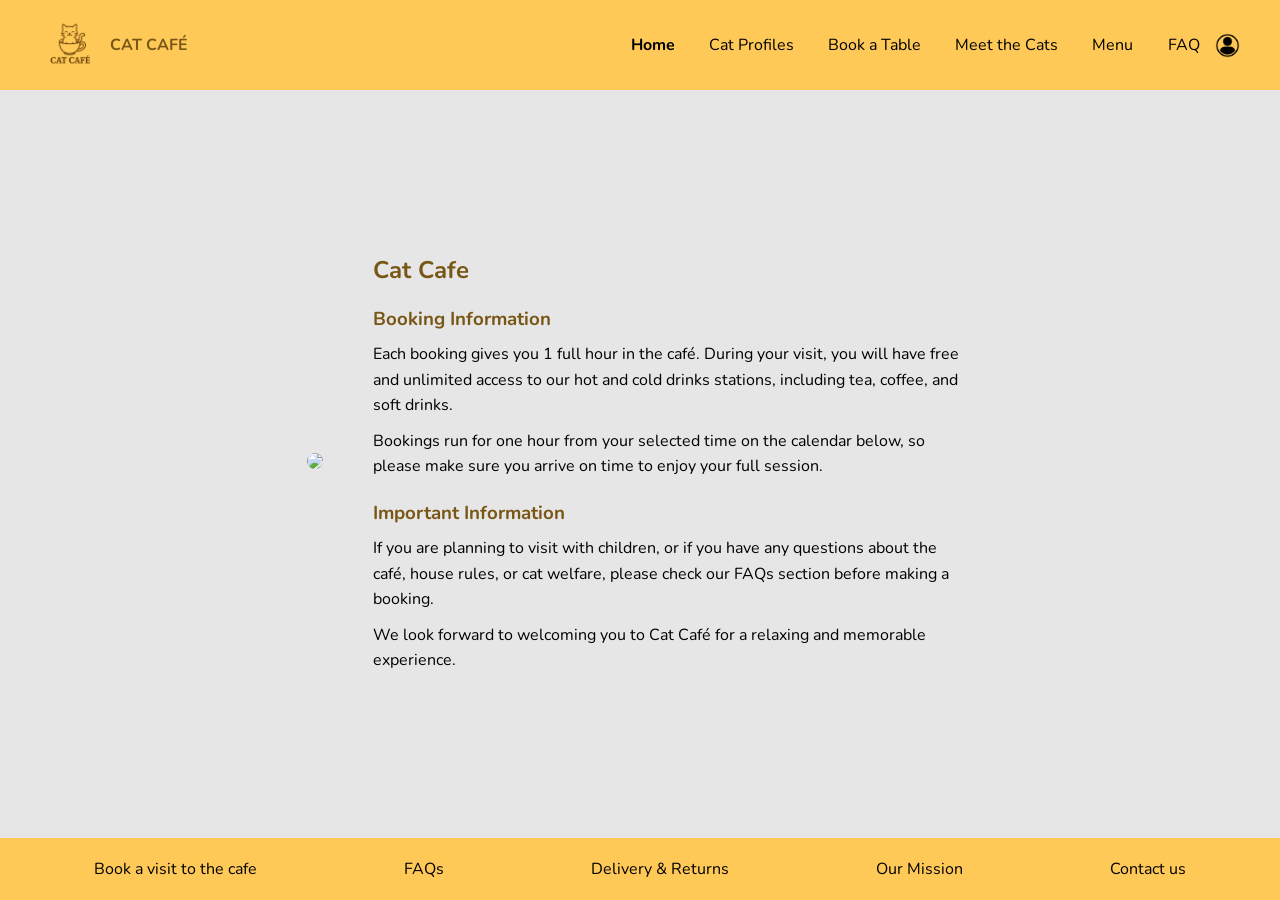
==== index.html @ 7fa60b17 "move index.html to root for GitHub Pages" ====
<!DOCTYPE html>
<html lang="en">

<head>
    <meta charset="UTF-8">
    <title>Cat Cafe</title>
    <meta name="viewport" content="width=device-width, initial-scale=1.0">
    <link href="https://fonts.googleapis.com/css2?family=Nunito:wght@400;600;700&display=swap" rel="stylesheet">
    <link rel="stylesheet" href="../Css/Home.css">

</head>

<body>

    <header class="header">
        <div class="logo">
            <img src="../Images/Logo.png">
            <span>CAT CAFÉ</span>
        </div>

        <nav class="nav">
            <a href="home.html" class="active">Home</a>
            <a href="CatProfiles.html">Cat Profiles</a>
            <a href="BookATable.html">Book a Table</a>
            <a href="MeetTheCats.html">Meet the Cats</a>
            <a href="Menu.html">Menu</a>
        </nav>

        <div class="right">
            <a href="FaqPage.html" >FAQ</a>
            <img src="../Images/login.png" class="icon">
        </div>


        <div class="menu-btn">
            <img src="../Images/burger-bar.png">
        </div>

    </header>

    <section class="main">

        <div class="left">
            <img src="../Images/Catimg1.png" class="main-img">
        </div>

        <div class="right-text">
            <h1>Cat Cafe</h1>

            <h3>Booking Information</h3>
            <p>
                Each booking gives you 1 full hour in the café.
                During your visit, you will have free and unlimited
                access to our hot and cold drinks stations,
                including tea, coffee, and soft drinks.
            </p>

            <p>
                Bookings run for one hour from your selected
                time on the calendar below, so please make sure
                you arrive on time to enjoy your full session.
            </p>

            <h3>Important Information</h3>
            <p>
                If you are planning to visit with children, or if you
                have any questions about the café, house rules,
                or cat welfare, please check our FAQs section
                before making a booking.
            </p>

            <p>
                We look forward to welcoming you to Cat Café
                for a relaxing and memorable experience.
            </p>
        </div>

    </section>

    <footer class="footer">
        <a href="BookATable.html">Book a visit to the cafe</a>
        <a href="#">FAQs</a>
        <a href="#">Delivery & Returns</a>
        <a href="#">Our Mission</a>
        <a href="#">Contact us</a>
    </footer>

</body>

</html>
---- Css/Home.css ----
* {
    margin: 0;
    padding: 0;
    box-sizing: border-box;
}

html, body {
    height: 100%;
    overflow-x: hidden;
}

body {
    font-family: 'Nunito', sans-serif;
    display: flex;
    flex-direction: column;
}
.nav a {
    text-decoration: none;
    color: black;
    margin: 0 15px;
    font-weight: 400;
}

.nav a.active {
    font-weight: 700;
    color: black;
}
.header {
    width: 100%;
    background: #FFC957;
    display: flex;
    align-items: center;
    padding: 15px 40px;
}

.logo {
    display: flex;
    align-items: center;
    gap: 10px;
    color: #785616;
    font-weight: 700;
}

.logo img {
    width: 60px;
}

.nav {
    margin-left: auto;
}

.nav a {
    margin: 0 15px;
    text-decoration: none;
    color: black;
}

.right {
    display: flex;
    align-items: center;
    gap: 15px;
    margin-left: 20px;
}

.right a {
    text-decoration: none;
    color: black;
}

.icon {
    width: 25px;
}

.menu-btn {
    display: none;
    margin-left: auto;
}

.menu-btn img {
    width: 35px;
}

.main {
    flex: 1;
    width: 100%;
    background: #e6e6e6;
    display: flex;
    align-items: center;
    justify-content: center;
    padding: 60px;
    gap: 50px;
}

.left img {
    width: 100%;
    max-width: 700px;
    border-radius: 8px;
}

.right-text {
    max-width: 600px;
}

.right-text h1 {
    color: #785616;
    margin-bottom: 20px;
}

.right-text h3 {
    margin-top: 20px;
    color: #785616;
}

.right-text p {
    margin-top: 10px;
    line-height: 1.6;
}

.footer {
    width: 100%;
    background: #FFC957;
    display: flex;
    justify-content: space-around;
    padding: 20px;
}

.footer a {
    text-decoration: none;
    color: black;
}



@media screen and (max-width: 768px) {

.nav {
    display: none;
}

.right {
    display: none;
}

.menu-btn {
    display: block;
}

.header {
    justify-content: space-between;
}

.main {
    flex-direction: column;
    padding: 25px;
}

.left {
    display: none;
}

.right-text {
    width: 100%;
}

.right-text h1 {
    font-size: 26px;
}

.footer {
    position: fixed;
    bottom: 0;
    left: 0;
    width: 100%;
}

}
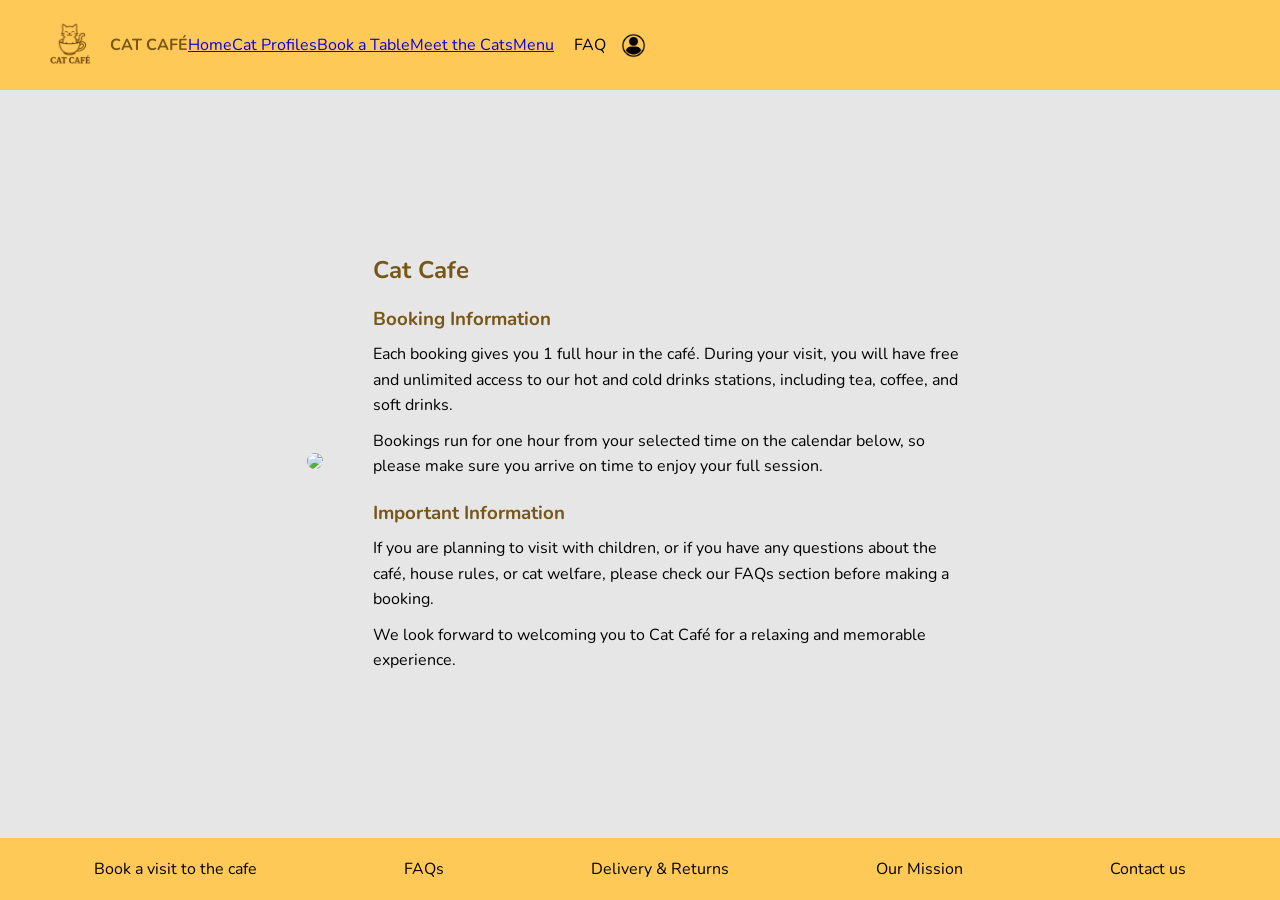
==== commit c9bebce3: "fix paths after moving index.html" ====
--- a/index.html
+++ b/index.html
@@ -18,17 +18,15 @@
             <span>CAT CAFÉ</span>
         </div>
 
-        <nav class="nav">
-            <a href="home.html" class="active">Home</a>
-            <a href="CatProfiles.html">Cat Profiles</a>
-            <a href="BookATable.html">Book a Table</a>
-            <a href="MeetTheCats.html">Meet the Cats</a>
-            <a href="Menu.html">Menu</a>
-        </nav>
+        <a href="index.html" class="active">Home</a>
+        <a href="Pages/CatProfiles.html">Cat Profiles</a>
+        <a href="Pages/BookATable.html">Book a Table</a>
+        <a href="Pages/MeetTheCats.html">Meet the Cats</a>
+        <a href="Pages/Menu.html">Menu</a>
 
         <div class="right">
-            <a href="FaqPage.html" >FAQ</a>
-            <img src="../Images/login.png" class="icon">
+            <a href="Pages/FaqPage.html">FAQ</a>
+            <img src="Images/login.png" class="icon">
         </div>
 
 
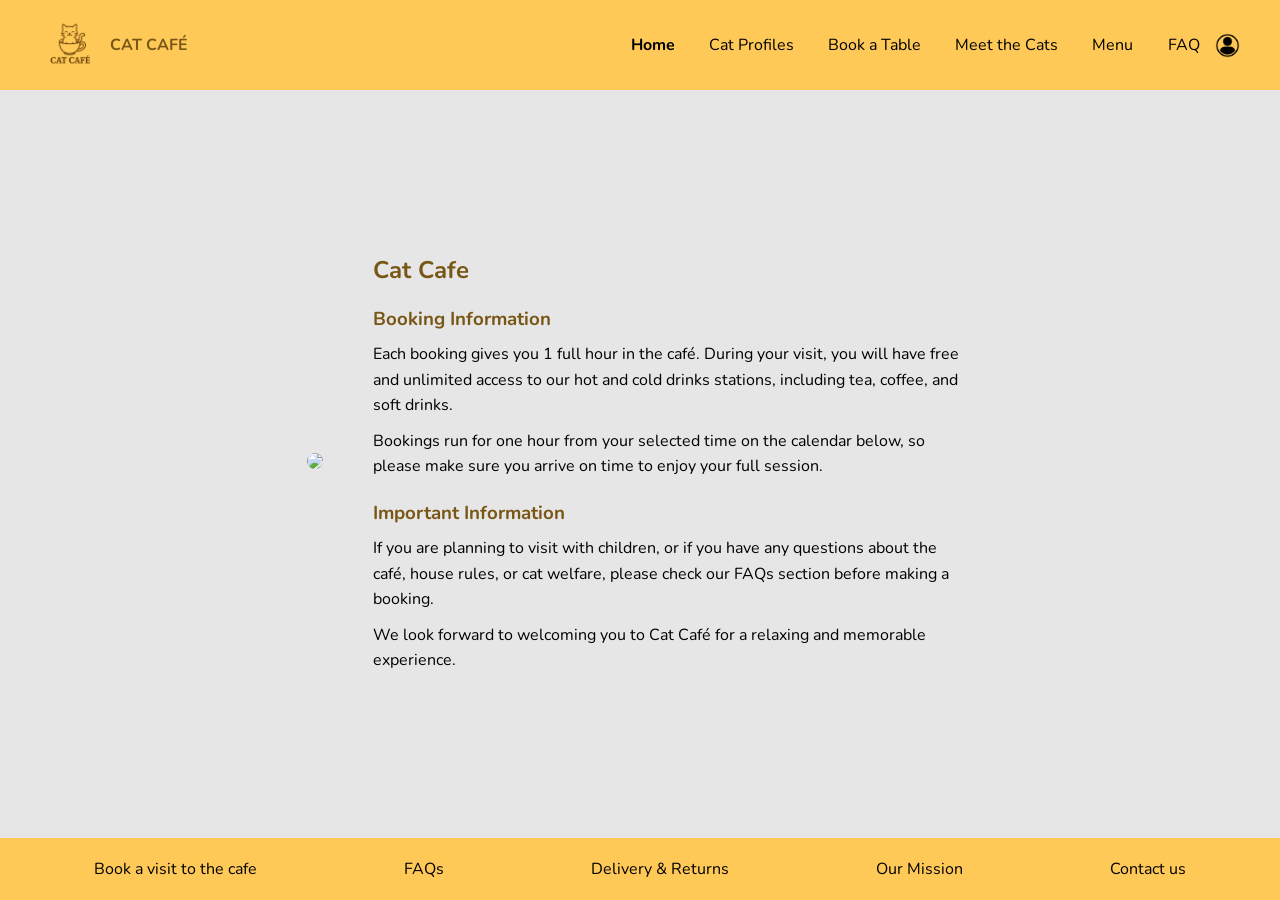
==== commit abb519a0: "fix all" ====
--- a/index.html
+++ b/index.html
@@ -1,51 +1,65 @@
-<!DOCTYPE html>
-<html lang="en">
+<!DOCTYPE html> <!-- Defines HTML5 document -->
+<html lang="en"> <!-- Sets language to English -->
 
 <head>
-    <meta charset="UTF-8">
-    <title>Cat Cafe</title>
-    <meta name="viewport" content="width=device-width, initial-scale=1.0">
+    <meta charset="UTF-8"> <!-- Supports all characters -->
+    <title>Cat Cafe</title> <!-- Title in browser tab -->
+    <meta name="viewport" content="width=device-width, initial-scale=1.0"> <!-- Responsive design -->
+
+    <!-- Google Font -->
     <link href="https://fonts.googleapis.com/css2?family=Nunito:wght@400;600;700&display=swap" rel="stylesheet">
-    <link rel="stylesheet" href="../Css/Home.css">
 
+    <!-- Link to CSS file -->
+    <link rel="stylesheet" href="Css/Home.css">
 </head>
 
 <body>
 
+    <!-- Header section (top bar) -->
     <header class="header">
+
+        <!-- Logo section -->
         <div class="logo">
-            <img src="../Images/Logo.png">
-            <span>CAT CAFÉ</span>
+            <img src="Images/Logo.png"> <!-- Logo image -->
+            <span>CAT CAFÉ</span> <!-- Logo text -->
         </div>
 
-        <a href="index.html" class="active">Home</a>
-        <a href="Pages/CatProfiles.html">Cat Profiles</a>
-        <a href="Pages/BookATable.html">Book a Table</a>
-        <a href="Pages/MeetTheCats.html">Meet the Cats</a>
-        <a href="Pages/Menu.html">Menu</a>
+        <!-- Navigation menu -->
+        <nav class="nav">
+            <a href="index.html" class="active">Home</a> <!-- Current page -->
+            <a href="Pages/CatProfiles.html">Cat Profiles</a>
+            <a href="Pages/BookATable.html">Book a Table</a>
+            <a href="Pages/MeetTheCats.html">Meet the Cats</a>
+            <a href="Pages/Menu.html">Menu</a>
+        </nav>
 
+        <!-- Right side (FAQ + login icon) -->
         <div class="right">
             <a href="Pages/FaqPage.html">FAQ</a>
-            <img src="Images/login.png" class="icon">
+            <img src="Images/login.png" class="icon"> <!-- Login icon -->
         </div>
 
-
+        <!-- Mobile menu button (burger icon) -->
         <div class="menu-btn">
-            <img src="../Images/burger-bar.png">
+            <img src="Images/burger-bar.png">
         </div>
 
     </header>
 
+    <!-- Main content section -->
     <section class="main">
 
+        <!-- Left side (image) -->
         <div class="left">
-            <img src="../Images/Catimg1.png" class="main-img">
+            <img src="Images/Catimg1.png" class="main-img"> <!-- Main cat image -->
         </div>
 
+        <!-- Right side (text content) -->
         <div class="right-text">
-            <h1>Cat Cafe</h1>
 
-            <h3>Booking Information</h3>
+            <h1>Cat Cafe</h1> <!-- Main heading -->
+
+            <h3>Booking Information</h3> <!-- Section title -->
             <p>
                 Each booking gives you 1 full hour in the café.
                 During your visit, you will have free and unlimited
@@ -59,7 +73,7 @@
                 you arrive on time to enjoy your full session.
             </p>
 
-            <h3>Important Information</h3>
+            <h3>Important Information</h3> <!-- Section title -->
             <p>
                 If you are planning to visit with children, or if you
                 have any questions about the café, house rules,
@@ -71,13 +85,15 @@
                 We look forward to welcoming you to Cat Café
                 for a relaxing and memorable experience.
             </p>
+
         </div>
 
     </section>
 
+    <!-- Footer section -->
     <footer class="footer">
-        <a href="BookATable.html">Book a visit to the cafe</a>
-        <a href="#">FAQs</a>
+        <a href="Pages/BookATable.html">Book a visit to the cafe</a>
+        <a href="Pages/FaqPage.html">FAQs</a>
         <a href="#">Delivery & Returns</a>
         <a href="#">Our Mission</a>
         <a href="#">Contact us</a>
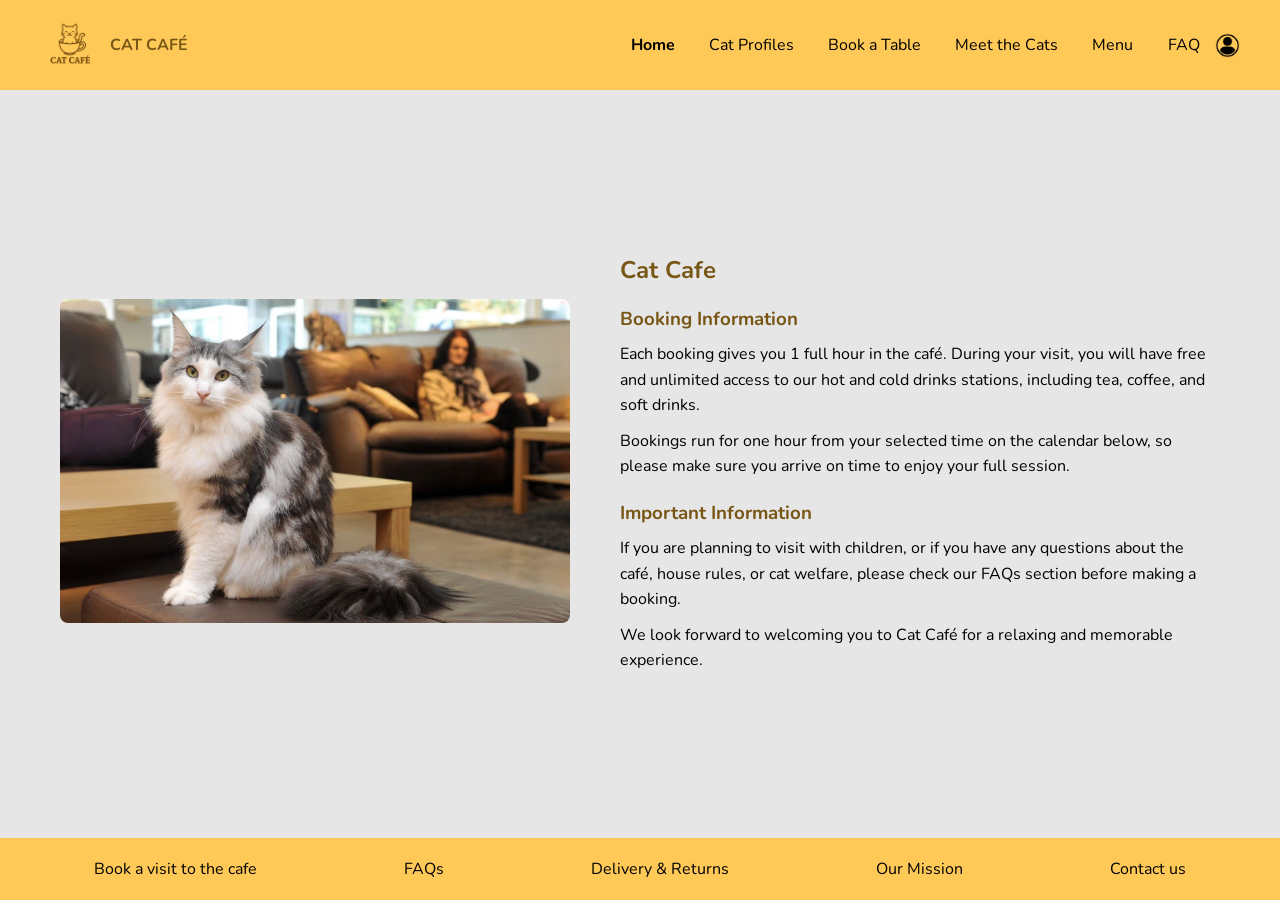
==== commit b204a6ca: "fix image paths in pages" ====
--- a/index.html
+++ b/index.html
@@ -51,7 +51,7 @@
 
         <!-- Left side (image) -->
         <div class="left">
-            <img src="Images/Catimg1.png" class="main-img"> <!-- Main cat image -->
+            <img src="Images/CatImgA.png" class="main-img"> <!-- Main cat image -->
         </div>
 
         <!-- Right side (text content) -->
